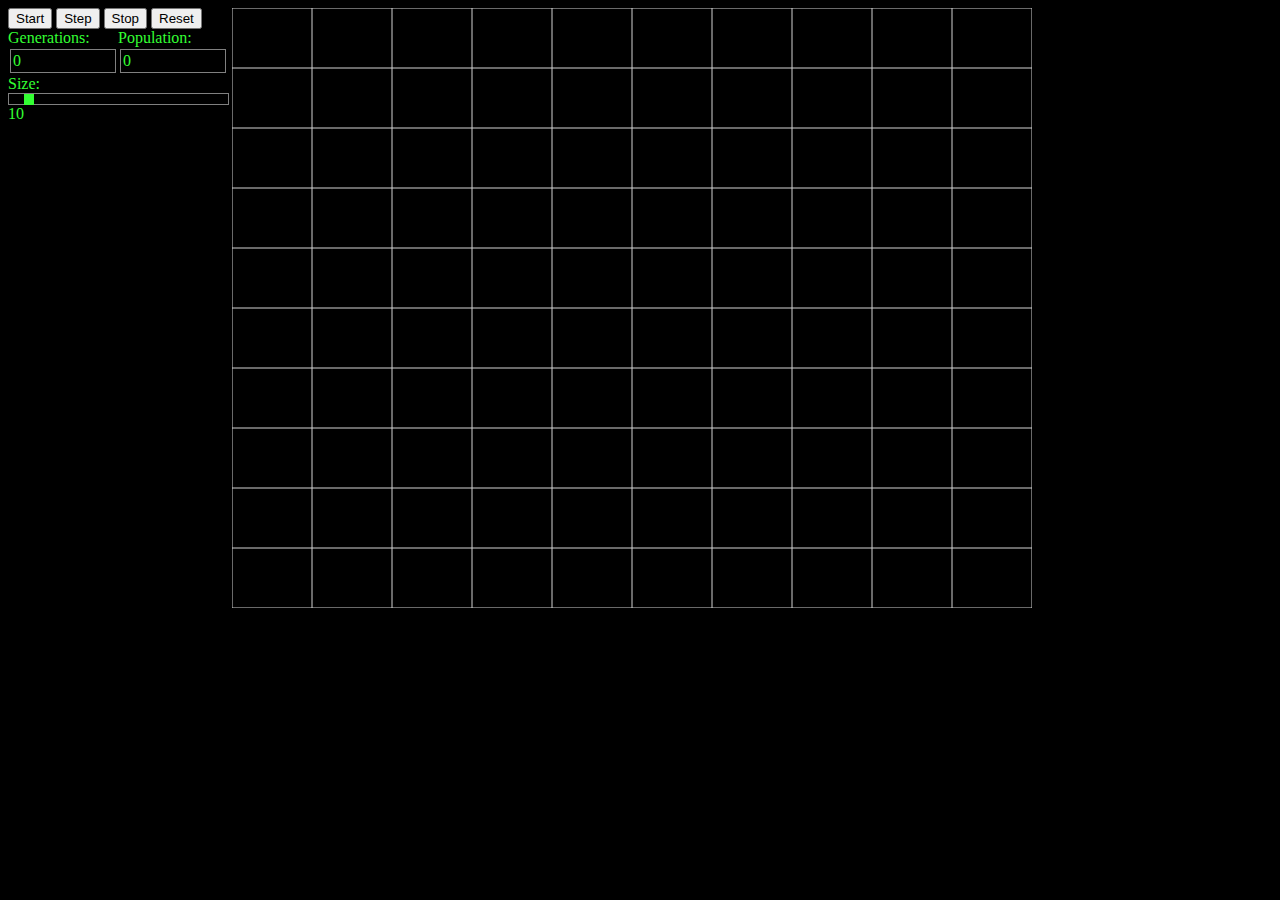
==== index.html @ e337be4f "initial commit" ====
<html>
    <head>
        <script src="js/thirdparty/prototype.js"></script>
        <script src="js/thirdparty/s2.js"></script>
        <script src="js/life.js"></script>
        <style>
            body { background-color: black; color: #33FF33; }

            #sidebar { float: left; width: 224px; }

            .info { float: left; }
            #generations, #population { float: left; margin: 2px; padding: 2px; width: 100px; border: 1px solid gray; }

            #sizer { border: 1px solid gray; width: 219px; height: 10px; }
            #sizer .ui-slider-handle { background-color: #33FF33; font-size: 10px; padding: 0 5px; position: relative; }
        </style>
    </head>
    <body>
        <form>
            <div id="sidebar">
                <div id="controls">
                    <input type="button" id="start" value="Start">
                    <input type="button" id="step" value="Step">
                    <input type="button" id="stop" value="Stop">
                    <input type="button" id="reset" value="Reset">
                </div>
                <div class="info">
                    <div class="label">Generations:</div>
                    <div id="generations"></div>
                </div>
                <div class="info">
                    <div class="label">Population:</div>
                    <div id="population"></div>
                </div>
                <div style="clear: both"></div>
                <div class="info">
                    <div class="label">Size:</div>
                    <div id="sizer"></div>
                    <div id="size"></div>
                </div>
            </div>
            <canvas width="800" height="600" id="canvas"></canvas>
        </form>
        <script>
            var life = BGProcess.Life({
                canvas: $('canvas'),
                generations: $('generations'),
                population: $('population')
            });

            $('start').on('click', life.start.bind(life));
            $('step').on('click', life.step.bind(life));
            $('stop').on('click', life.stop.bind(life));
            $('reset').on('click', life.reset.bind(life));
            $('canvas').on('click', function(e) { 
                var layout = e.element().getLayout();
                life.spawn(e.pointerX() - layout.get('left'), e.pointerY() - layout.get('top')); 
            });

            new S2.UI.Slider($('sizer'), {
                value: { min: 3, max: 100, initial: 10, step: 1 },
                onChange: function(value) { life.resize(value); $('size').update(value); }
            });
        </script>
    </body>
</html>
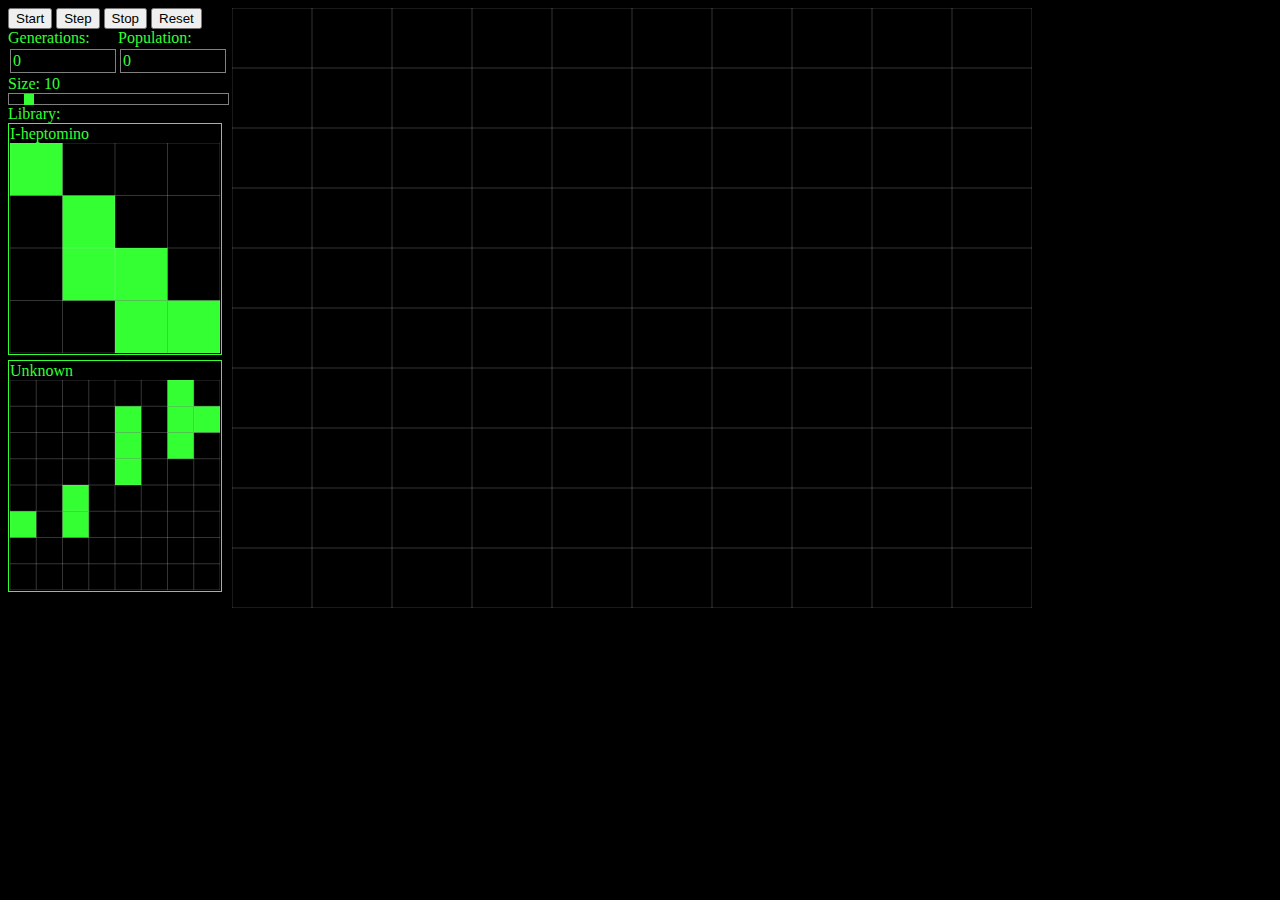
==== commit ca3a9733: "added library that can be dropped onto the world" ====
--- a/index.html
+++ b/index.html
@@ -13,6 +13,8 @@
 
             #sizer { border: 1px solid gray; width: 219px; height: 10px; }
             #sizer .ui-slider-handle { background-color: #33FF33; font-size: 10px; padding: 0 5px; position: relative; }
+
+            .pattern { margin-bottom: 5px; padding: 1px; border: 1px solid #33FF33; }
         </style>
     </head>
     <body>
@@ -34,9 +36,12 @@
                 </div>
                 <div style="clear: both"></div>
                 <div class="info">
-                    <div class="label">Size:</div>
+                    <div class="label">Size: <span id="size"></span></div>
                     <div id="sizer"></div>
-                    <div id="size"></div>
+                </div>
+                <div class="info">
+                    <div class="label">Library:</div>
+                    <div id="library"></div>
                 </div>
             </div>
             <canvas width="800" height="600" id="canvas"></canvas>
@@ -48,13 +53,18 @@
                 population: $('population')
             });
 
+            var library = BGProcess.LifeLibrary({
+                container: $('library'),
+                target: life
+            });
+
             $('start').on('click', life.start.bind(life));
             $('step').on('click', life.step.bind(life));
             $('stop').on('click', life.stop.bind(life));
             $('reset').on('click', life.reset.bind(life));
             $('canvas').on('click', function(e) { 
                 var layout = e.element().getLayout();
-                life.spawn(e.pointerX() - layout.get('left'), e.pointerY() - layout.get('top')); 
+                life.spawn(e.pointerX(), e.pointerY()); 
             });
 
             new S2.UI.Slider($('sizer'), {
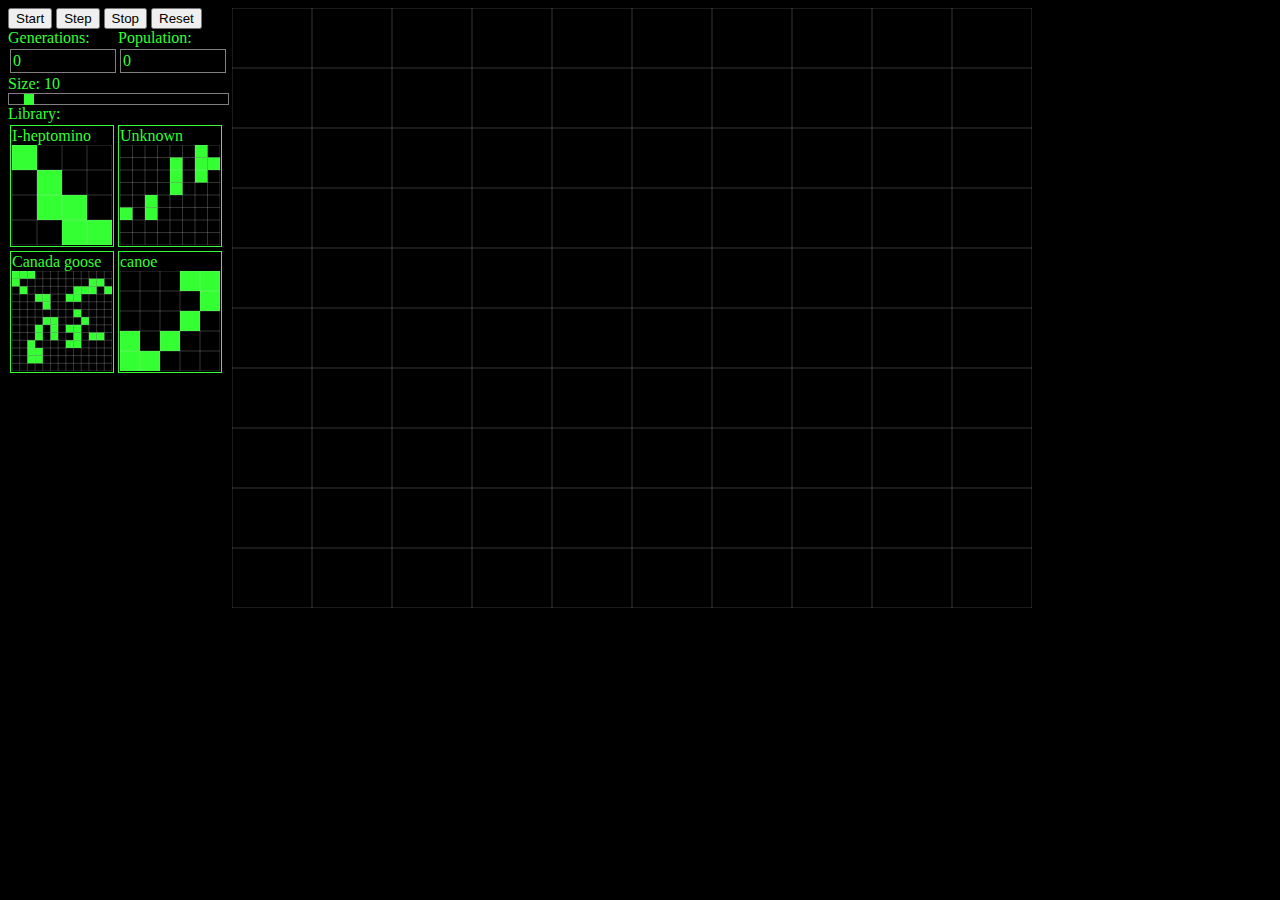
==== commit 0f781a7e: "2 new patterns, smaller arrangement" ====
--- a/index.html
+++ b/index.html
@@ -14,7 +14,9 @@
             #sizer { border: 1px solid gray; width: 219px; height: 10px; }
             #sizer .ui-slider-handle { background-color: #33FF33; font-size: 10px; padding: 0 5px; position: relative; }
 
-            .pattern { margin-bottom: 5px; padding: 1px; border: 1px solid #33FF33; }
+            .pattern { float: left; width: 100px; margin: 2px; padding: 1px; border: 1px solid #33FF33; }
+
+            #library { width: 219px; height: 500px; }
         </style>
     </head>
     <body>
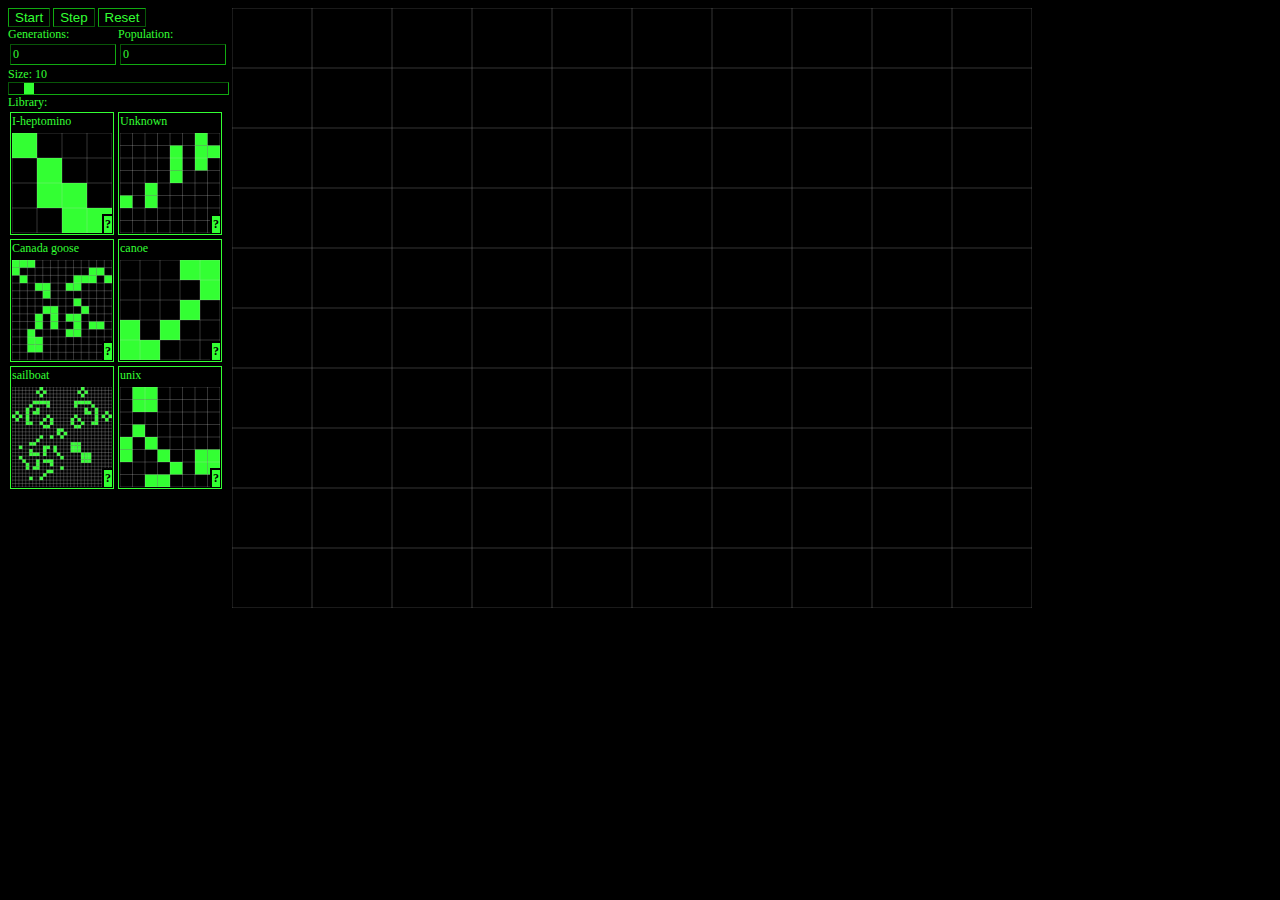
==== commit 4cb8bf6a: "added info dialogs for library, restyled" ====
--- a/index.html
+++ b/index.html
@@ -4,29 +4,51 @@
         <script src="js/thirdparty/s2.js"></script>
         <script src="js/life.js"></script>
         <style>
-            body { background-color: black; color: #33FF33; }
+            body { background-color: black; color: #33FF33; font-size: 12px; }
+            button { background-color: black; color: #33FF33; border: 1px outset #11AA11; }
 
             #sidebar { float: left; width: 224px; }
 
             .info { float: left; }
-            #generations, #population { float: left; margin: 2px; padding: 2px; width: 100px; border: 1px solid gray; }
+            #generations, #population { float: left; margin: 2px; padding: 2px; width: 100px; border: 1px inset #11AA11; }
 
-            #sizer { border: 1px solid gray; width: 219px; height: 10px; }
+            #sizer { border: 1px inset #11AA11; width: 219px; }
             #sizer .ui-slider-handle { background-color: #33FF33; font-size: 10px; padding: 0 5px; position: relative; }
 
             .pattern { float: left; width: 100px; margin: 2px; padding: 1px; border: 1px solid #33FF33; }
 
             #library { width: 219px; height: 500px; }
+            #library .info { 
+                z-index: 10;
+                float: right;
+                cursor: pointer;
+                font-weight: bold;
+                color: black;
+                background-color: #33FF33;
+                border-top: 2px solid black;
+                border-left: 2px solid black;
+                padding: 1px;
+                position: relative;
+                top: 100px;
+            }
+
+            .ui-dialog { background: black; border: 1px solid #33FF33; }
+            .ui-dialog .ui-dialog-titlebar { background: #003300; text-align: center; font-weight: bold; font-size: larger; }
+            .ui-dialog .ui-dialog-content dl { padding: 5px; float: left; margin-top: 0; }
+            .ui-dialog .ui-dialog-content dt { font-weight: bold; }
+            .ui-dialog .ui-dialog-content pre { float: right; padding: 5px; text-align: center; }
+            .ui-dialog .ui-dialog-buttonpane { clear: both; text-align: center; }
+
         </style>
     </head>
     <body>
         <form>
             <div id="sidebar">
                 <div id="controls">
-                    <input type="button" id="start" value="Start">
-                    <input type="button" id="step" value="Step">
-                    <input type="button" id="stop" value="Stop">
-                    <input type="button" id="reset" value="Reset">
+                    <button type="button" id="start">Start</button>
+                    <button type="button" id="stop">Stop</button>
+                    <button type="button" id="step">Step</button>
+                    <button type="button" id="reset">Reset</button>
                 </div>
                 <div class="info">
                     <div class="label">Generations:</div>
@@ -60,9 +82,10 @@
                 target: life
             });
 
-            $('start').on('click', life.start.bind(life));
+            $('start').on('click', function() { $('start').hide(); $('stop').show(); life.start(); });
+            $('stop').on('click', function() { $('start').show(); $('stop').hide(); life.stop(); });
+            $('stop').hide();
             $('step').on('click', life.step.bind(life));
-            $('stop').on('click', life.stop.bind(life));
             $('reset').on('click', life.reset.bind(life));
             $('canvas').on('click', function(e) { 
                 var layout = e.element().getLayout();
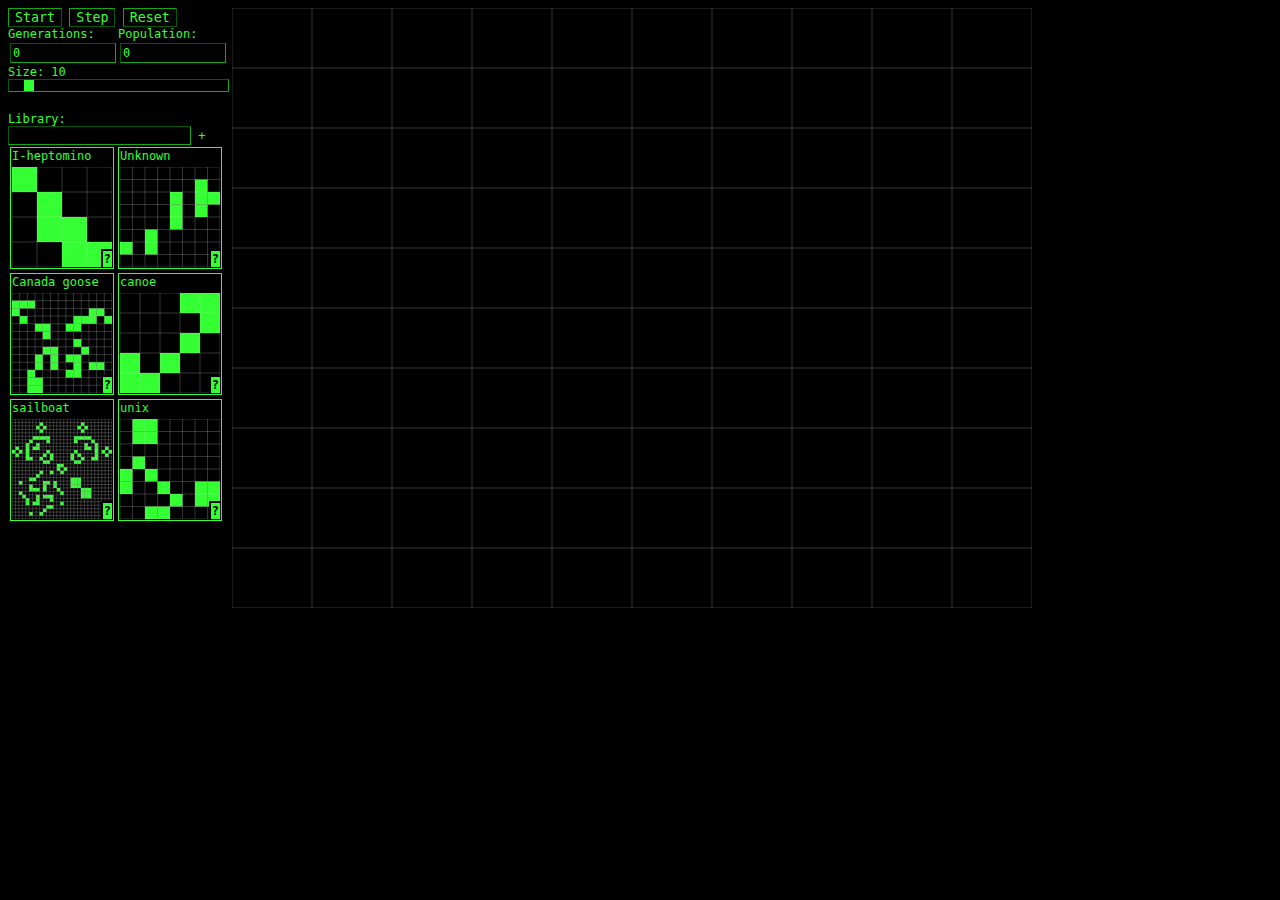
==== commit 44579961: "Added dialog for creating new patterns" ====
--- a/index.html
+++ b/index.html
@@ -4,8 +4,8 @@
         <script src="js/thirdparty/s2.js"></script>
         <script src="js/life.js"></script>
         <style>
-            body { background-color: black; color: #33FF33; font-size: 12px; }
-            button { background-color: black; color: #33FF33; border: 1px outset #11AA11; }
+            body { background-color: black; color: #33FF33; font-size: 12px; font-family: Fixed, monospace; }
+            button { background-color: black; color: #33FF33; border: 1px outset #11AA11; font-family: Fixed, monospace; }
 
             #sidebar { float: left; width: 224px; }
 
@@ -17,6 +17,9 @@
 
             .pattern { float: left; width: 100px; margin: 2px; padding: 1px; border: 1px solid #33FF33; }
 
+            #library_header { margin-top: 20px; }
+            #library_header .label { display: inline; }
+            #library_header #add_pattern { cursor: pointer; }
             #library { width: 219px; height: 500px; }
             #library .info { 
                 z-index: 10;
@@ -31,6 +34,8 @@
                 position: relative;
                 top: 100px;
             }
+            
+            #library_search { border: 1px inset #11AA11; background-color: black; color: white; }
 
             .ui-dialog { background: black; border: 1px solid #33FF33; }
             .ui-dialog .ui-dialog-titlebar { background: #003300; text-align: center; font-weight: bold; font-size: larger; }
@@ -64,7 +69,11 @@
                     <div id="sizer"></div>
                 </div>
                 <div class="info">
-                    <div class="label">Library:</div>
+                    <div id="library_header">
+                        <div class="label">Library:</div> 
+                        <input type="text" id="library_search">
+                        <span id="add_pattern">+</span>
+                    </div>
                     <div id="library"></div>
                 </div>
             </div>
@@ -81,6 +90,8 @@
                 container: $('library'),
                 target: life
             });
+
+            $('add_pattern').on('click', library.add.bind(library));
 
             $('start').on('click', function() { $('start').hide(); $('stop').show(); life.start(); });
             $('stop').on('click', function() { $('start').show(); $('stop').hide(); life.stop(); });
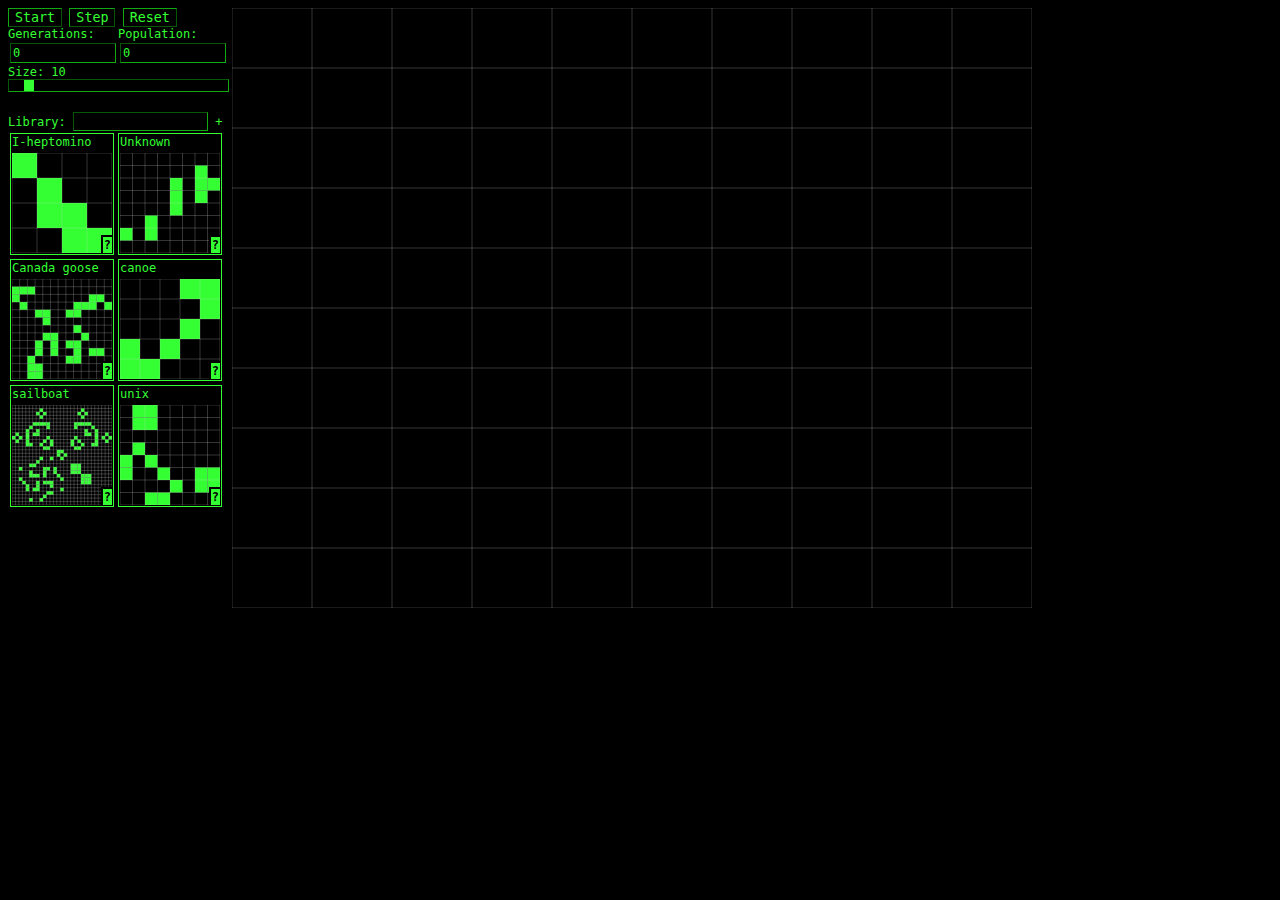
==== commit a5f99c49: "fixed styling of input boxes" ====
--- a/index.html
+++ b/index.html
@@ -35,7 +35,8 @@
                 top: 100px;
             }
             
-            #library_search { border: 1px inset #11AA11; background-color: black; color: white; }
+            input, textarea { border: 1px inset #11AA11; background-color: black; color: white; font-family: Fixed, monospace; }
+            #library_search { width: 135px; }
 
             .ui-dialog { background: black; border: 1px solid #33FF33; }
             .ui-dialog .ui-dialog-titlebar { background: #003300; text-align: center; font-weight: bold; font-size: larger; }
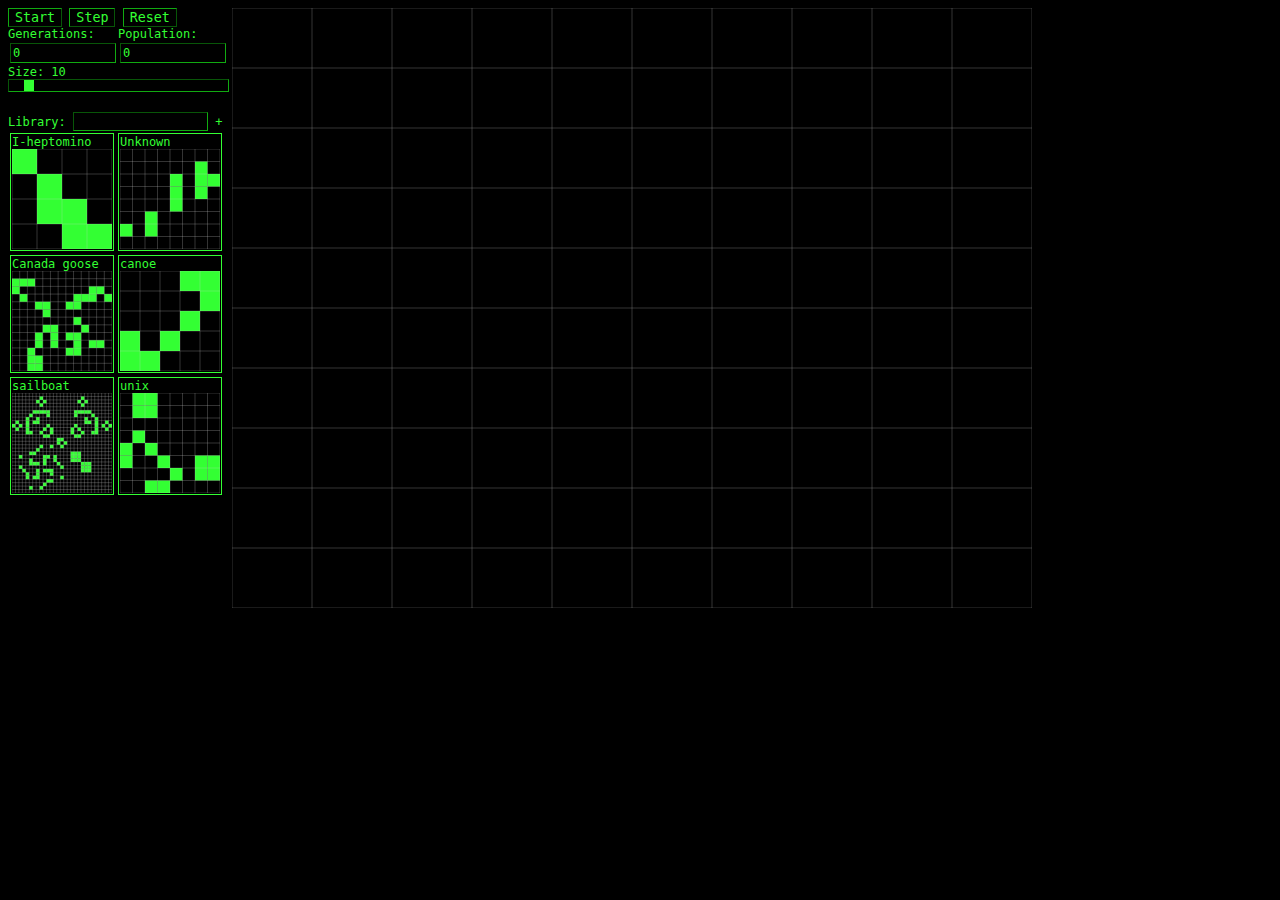
==== commit b27d2788: "added rotation of patterns and hiding of the controls" ====
--- a/index.html
+++ b/index.html
@@ -15,25 +15,24 @@
             #sizer { border: 1px inset #11AA11; width: 219px; }
             #sizer .ui-slider-handle { background-color: #33FF33; font-size: 10px; padding: 0 5px; position: relative; }
 
-            .pattern { float: left; width: 100px; margin: 2px; padding: 1px; border: 1px solid #33FF33; }
+            .pattern { position: relative; float: left; width: 100px; margin: 2px; padding: 1px; border: 1px solid #33FF33; }
 
             #library_header { margin-top: 20px; }
             #library_header .label { display: inline; }
             #library_header #add_pattern { cursor: pointer; }
-            #library { width: 219px; height: 500px; }
-            #library .info { 
+            #library { width: 219px; height: 500px; list-style: none; margin: 0; padding: 0; }
+            #library .info, #library .rotate { 
                 z-index: 10;
-                float: right;
                 cursor: pointer;
                 font-weight: bold;
                 color: black;
                 background-color: #33FF33;
-                border-top: 2px solid black;
                 border-left: 2px solid black;
                 padding: 1px;
-                position: relative;
-                top: 100px;
+                position: absolute;
             }
+            #library .info { top: 97px; left: 91px; border-top: 2px solid black; }
+            #library .rotate { top: 15px; left: 87px; font-size:20px; height: 18px; line-height: 18px; border-bottom: 2px solid black; }
             
             input, textarea { border: 1px inset #11AA11; background-color: black; color: white; font-family: Fixed, monospace; }
             #library_search { width: 135px; }
@@ -75,7 +74,7 @@
                         <input type="text" id="library_search">
                         <span id="add_pattern">+</span>
                     </div>
-                    <div id="library"></div>
+                    <ul id="library"></ul>
                 </div>
             </div>
             <canvas width="800" height="600" id="canvas"></canvas>
